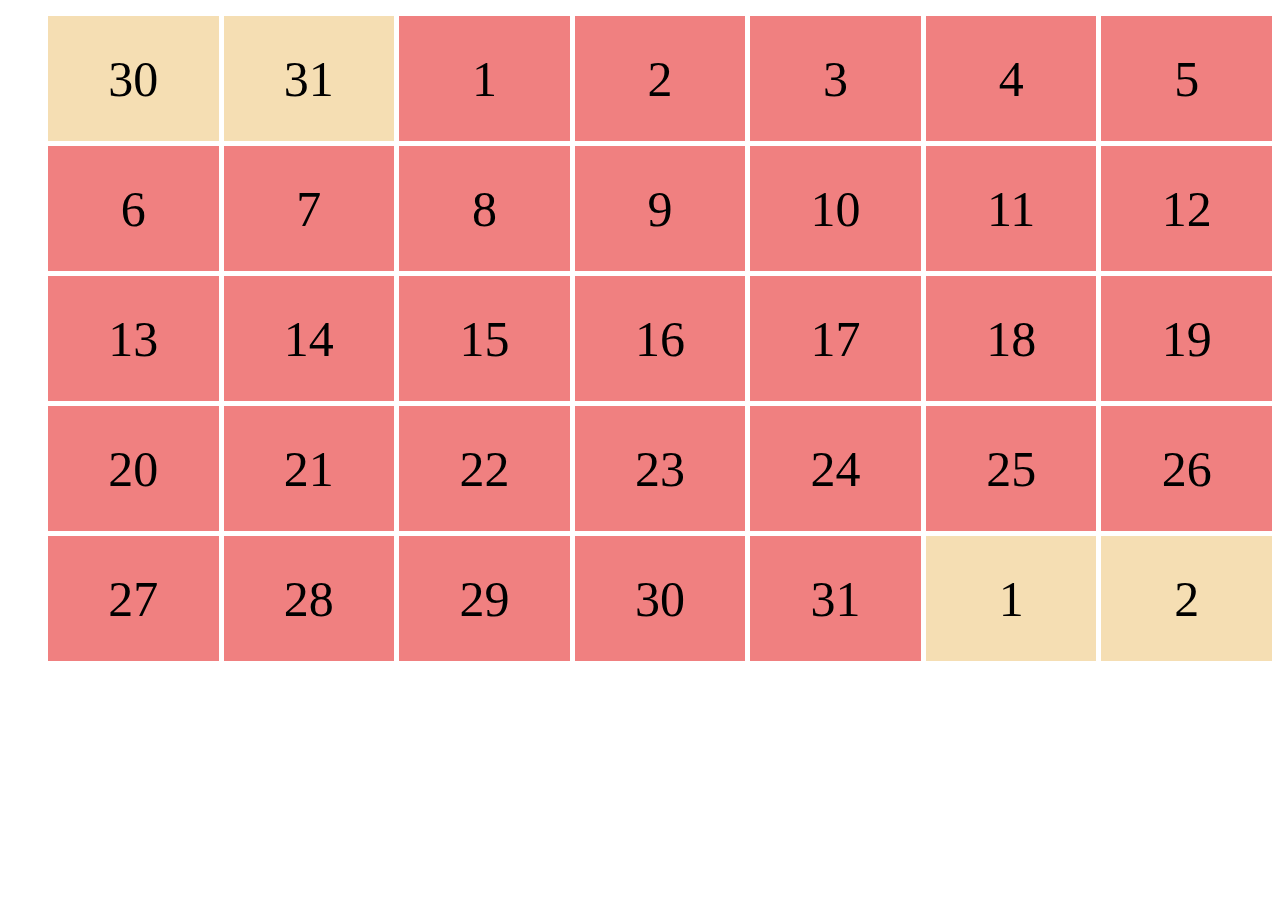
==== calendar.html @ 6b8eccf5 "calenderadded" ====
<!DOCTYPE html>
<html lang="en">
<head>
    <meta charset="UTF-8">
    <meta name="viewport" content="width=device-width, initial-scale=1.0">
    <title>Document</title>
    <style>
        .calendar ul{
            display:grid;
            grid-template-columns: repeat(7,1fr);
            grid-gap:5px;
        }
        .calendar li{
            list-style: none;
            font-size: 50px;
            height: 125px;
            background-color: lightcoral;
            display: flex;
            justify-content: center;
            align-items: center;
        }
        .calendar .other-month{
            background-color: wheat;
        }
    </style>
</head>
<body>
    <div class="calendar">
        <ul>
            <li class="other-month">30</li>
            <li class="other-month">31</li>
            <li>1</li>
            <li>2</li>
            <li>3</li>
            <li>4</li>
            <li>5</li>
            <li>6</li>
            <li>7</li>
            <li>8</li>
            <li>9</li>
            <li>10</li>
            <li>11</li>
            <li>12</li>
            <li>13</li>
            <li>14</li>
            <li>15</li>
            <li>16</li>
            <li>17</li>
            <li>18</li>
            <li>19</li>
            <li>20</li>
            <li>21</li>
            <li>22</li>
            <li>23</li>
            <li>24</li>
            <li>25</li>
            <li>26</li>
            <li>27</li>
            <li>28</li>
            <li>29</li>
            <li>30</li>
            <li>31</li>
            <li class="other-month">1</li>
            <li class="other-month">2</li>
            
        </ul>
    </div>
</body>
</html>
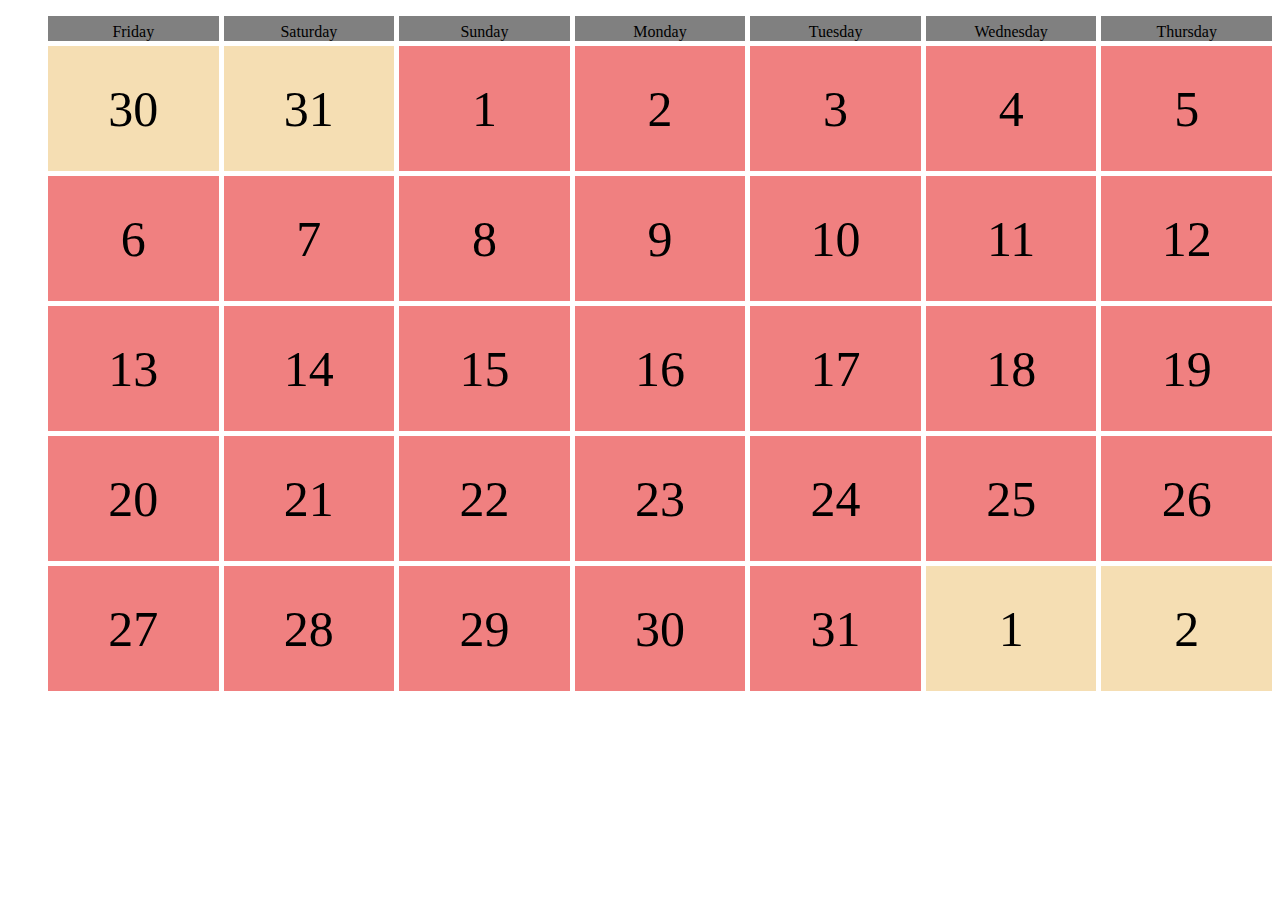
==== commit cadca981: "Calender section updated" ====
--- a/calendar.html
+++ b/calendar.html
@@ -22,11 +22,27 @@
         .calendar .other-month{
             background-color: wheat;
         }
+        .calendar .week{
+            background-color: white;
+            font-size: medium;
+            justify-content: baseline;
+            align-items: last baseline;
+            height: 25px;
+            background-color: grey;
+        }
     </style>
 </head>
 <body>
     <div class="calendar">
-        <ul>
+        <ul> 
+            
+            <li class="week" >Friday</li>
+            <li class="week">Saturday</li>
+            <li class="week">Sunday</li>
+            <li class="week">Monday</li>
+            <li class="week">Tuesday</li>
+            <li class="week">Wednesday</li>
+            <li class="week">Thursday</li>
             <li class="other-month">30</li>
             <li class="other-month">31</li>
             <li>1</li>
